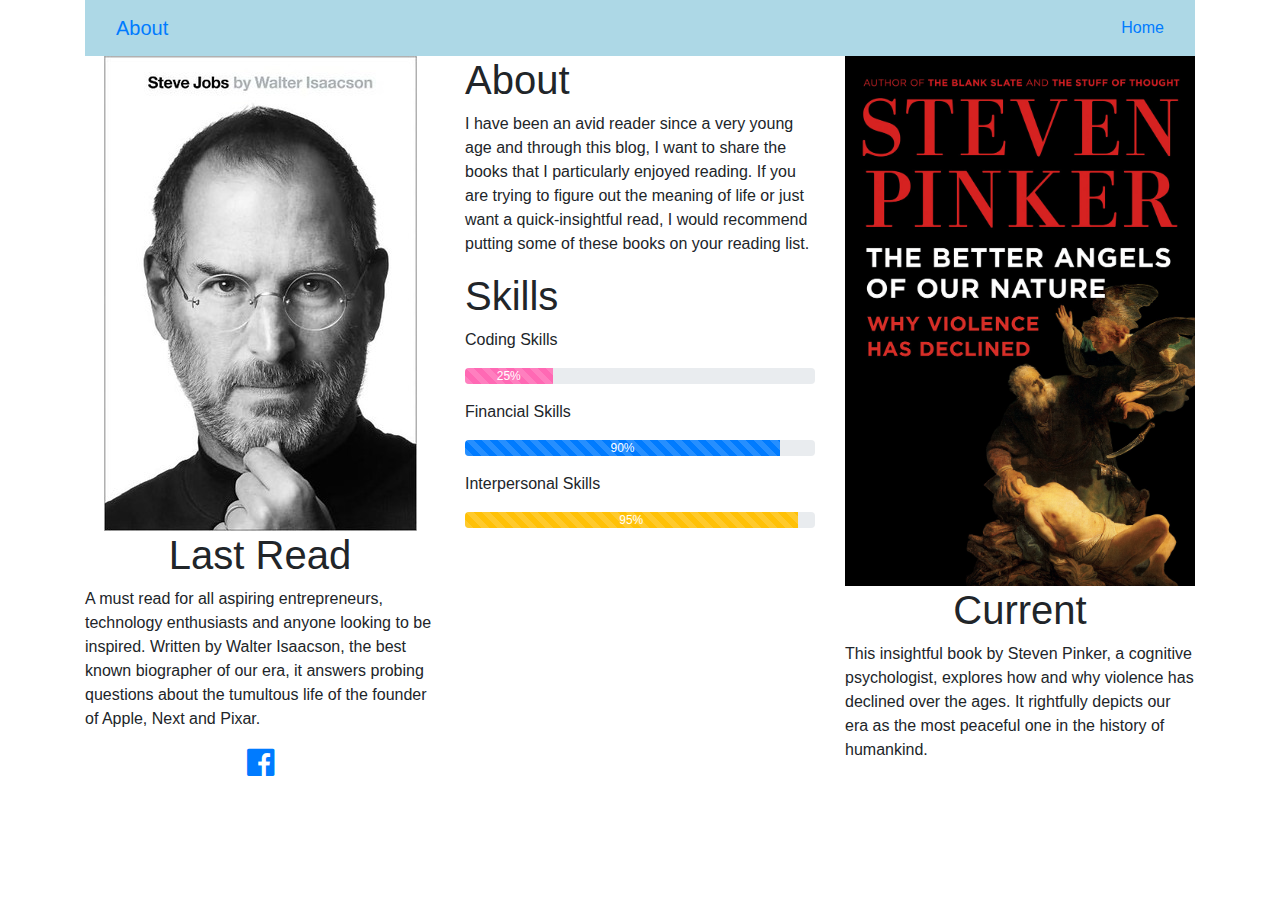
==== index.html @ 535a4681 "Readers Hub Website Uploads 221017" ====
<!DOCTYPE html>
<html>
<head>
	<title></title>
	<meta name="viewport" content="width=device-width, initial-scale=1, shrink-to-fit=no">
    <link rel="stylesheet" href="https://maxcdn.bootstrapcdn.com/bootstrap/4.0.0-alpha.6/css/bootstrap.min.css">
    <link rel="stylesheet" href="https://maxcdn.bootstrapcdn.com/font-awesome/4.4.0/css/font-awesome.min.css">
    <link rel="stylesheet" href ="css/style.css"
</head>
<body>	
	<div class="container">
		<nav class="navbar my-navbar">
		<div class="container">
		<a class="navbar-brand" href="about.html">About </a> 
		<ul class="nav navbar-nav pull-right">
			<li class="nav-item">
			</li>
				<a class="nav-link" href="index.html">Home
				</a>
		</nav>
		<div class="row">

			<div class="col-md-4">
				<div class="card text-center cardborder">
					<div class="card-block">
						<img class="profile-pic" src="img/sj.jpg">
						<h1> Last Read </h1>
						<p> A must read for all aspiring entrepreneurs, technology enthusiasts and anyone looking to be inspired. Written by Walter Isaacson, the best known biographer of our era, it answers probing questions about the tumultous life of the founder of Apple, Next and Pixar. </p>
						<a href="https://www.facebook.com/search/top/?q=eeshita%20pande" target="-blank">
							<i class="fa fa-facebook-official fa-2x" aria-hidden="true"></i>
						</a>

					</div>
				</div>
			</div>

		<div class="col-md-4">
				<div class="card text-left cardborder">
					<div class="card-block">
						<h1> About </h1>
						<p> I have been an avid reader since a very young age and through this blog, I want to share the books that I particularly enjoyed reading. If you are trying to figure out the meaning of life or just want a quick-insightful read, I would recommend putting some of these books on your reading list. </p>
					</div>
				</div>
			<div class="card cardborder">
				<div class="card-block">
					<h1>Skills</h1>
					<p> Coding Skills
					<div class="progress">
						<div class="progress-bar progress-bar-striped progress-bar-animated first-progress" style="width: 25%" role="progressbar" aria-valuenow="25" aria-valuemin="0" aria-valuemax="100"> 25%
						</div>
					</div>
					</p>
					
					<p> Financial Skills
					<div class="progress">
						<div class="progress-bar bg-information progress-bar-striped progress-bar-animated" style="width: 90%" role="progressbar" aria-valuenow="25" aria-valuemin="0" aria-valuemax="100"> 90%
						</div>
					</div>
					</p>

					<p> Interpersonal Skills
					<div class="progress">
						<div class="progress-bar bg-warning progress-bar-striped progress-bar-animated" style="width: 95%" role="progressbar" aria-valuenow="25" aria-valuemin="0" aria-valuemax="100"> 95%
						</div>
					</div>
					</p>

				</div>
			</div>
		</div>	
			
			<div class="col-md-4">
				<div class="card text-center cardborder">
					<div class="card-block">
						<img class="profile-pic" src="img/ba.jpg">
						<h1> Current </h1>
						<p> This insightful book by Steven Pinker, a cognitive psychologist, explores how and why violence has declined over the ages. It rightfully depicts our era as the most peaceful one in the history of humankind.  </p>
						
					</div>
				</div>
			</div>
		</div>

		<div class="row">
			
		</div>
	</div>
</body>
</html>
---- css/style.css ----
.profile-pic {
	max-width: 100%;
	border-style: none; 
}
a
{
	text-decoration: none;
}
.first-progress
{
	background-color: hotpink;
}

.my-navbar
{ 
	background-color: lightblue;
}

.background-image{

	background-image: url(../img/home.jpg);
	background-size: cover;
	background-repeat: no-repeat;
	height: 95vh;
}
.profile-pic2{
	max-width: 100%
	border-style: none;
}
p
{
	text-align: left;
}
.cardborder
{
	border-style: none;
}
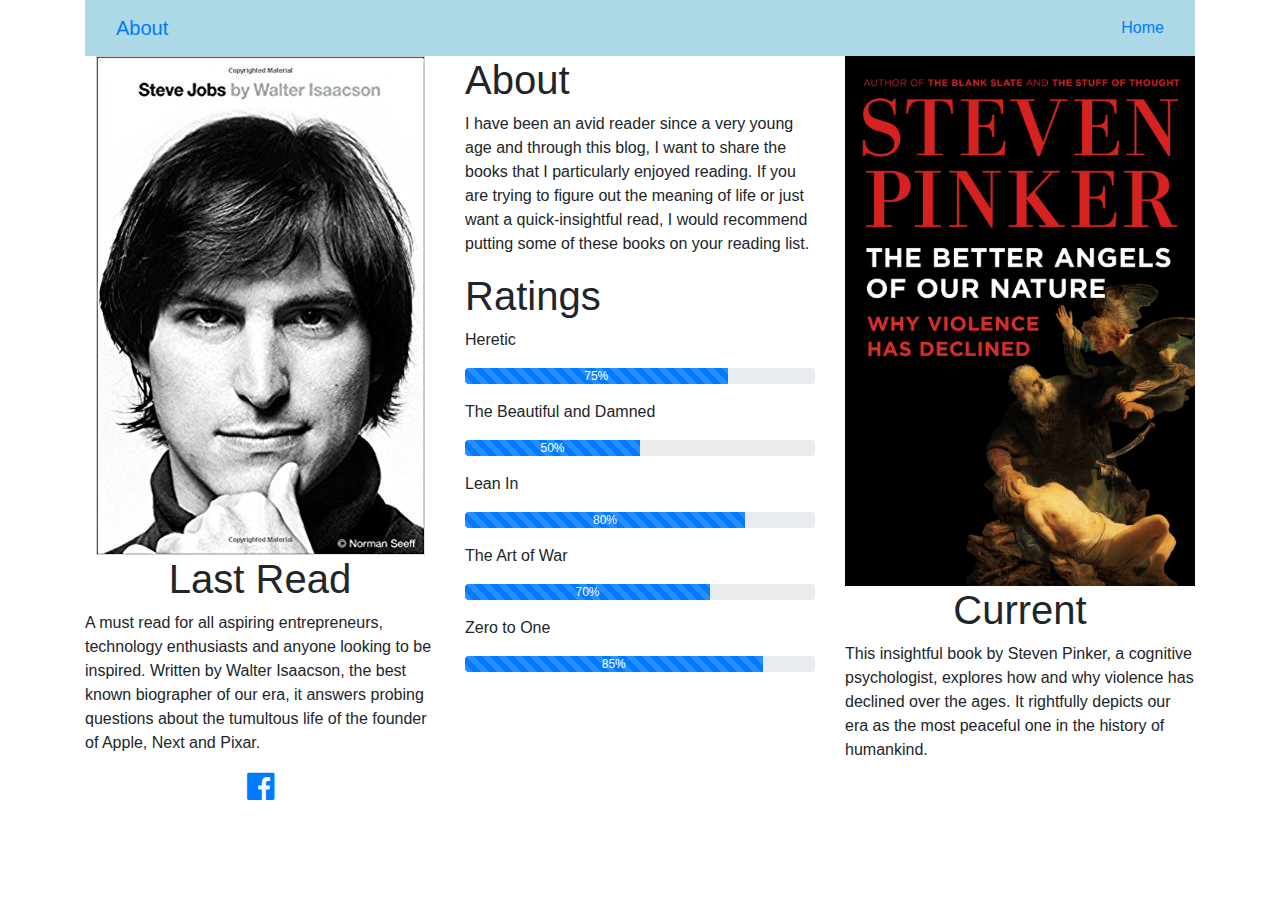
==== commit 1222769f: "221017 V2" ====
--- a/index.html
+++ b/index.html
@@ -5,7 +5,8 @@
 	<meta name="viewport" content="width=device-width, initial-scale=1, shrink-to-fit=no">
     <link rel="stylesheet" href="https://maxcdn.bootstrapcdn.com/bootstrap/4.0.0-alpha.6/css/bootstrap.min.css">
     <link rel="stylesheet" href="https://maxcdn.bootstrapcdn.com/font-awesome/4.4.0/css/font-awesome.min.css">
-    <link rel="stylesheet" href ="css/style.css"
+    <link rel="stylesheet" href="css/style.css">
+    <link rel="stylesheet" type="text/css" href="https://cdnjs.cloudflare.com/ajax/libs/animate.css/3.5.2/animate.css">
 </head>
 <body>	
 	<div class="container">
@@ -19,7 +20,6 @@
 				</a>
 		</nav>
 		<div class="row">
-
 			<div class="col-md-4">
 				<div class="card text-center cardborder">
 					<div class="card-block">
@@ -27,7 +27,7 @@
 						<h1> Last Read </h1>
 						<p> A must read for all aspiring entrepreneurs, technology enthusiasts and anyone looking to be inspired. Written by Walter Isaacson, the best known biographer of our era, it answers probing questions about the tumultous life of the founder of Apple, Next and Pixar. </p>
 						<a href="https://www.facebook.com/search/top/?q=eeshita%20pande" target="-blank">
-							<i class="fa fa-facebook-official fa-2x" aria-hidden="true"></i>
+							<i class="animated infinite bounce fa fa-facebook-official fa-2x" aria-hidden="true"></i>
 						</a>
 
 					</div>
@@ -43,24 +43,38 @@
 				</div>
 			<div class="card cardborder">
 				<div class="card-block">
-					<h1>Skills</h1>
-					<p> Coding Skills
+					<h1>Ratings</h1>
+					<p> Heretic
 					<div class="progress">
-						<div class="progress-bar progress-bar-striped progress-bar-animated first-progress" style="width: 25%" role="progressbar" aria-valuenow="25" aria-valuemin="0" aria-valuemax="100"> 25%
+						<div class="progress-bar progress-bar-striped progress-bar-animated bg-information" style="width: 75%" role="progressbar" aria-valuenow="25" aria-valuemin="0" aria-valuemax="100"> 75%
 						</div>
 					</div>
 					</p>
 					
-					<p> Financial Skills
+					<p> The Beautiful and Damned
 					<div class="progress">
-						<div class="progress-bar bg-information progress-bar-striped progress-bar-animated" style="width: 90%" role="progressbar" aria-valuenow="25" aria-valuemin="0" aria-valuemax="100"> 90%
+						<div class="progress-bar bg-information progress-bar-striped progress-bar-animated" style="width: 50%" role="progressbar" aria-valuenow="25" aria-valuemin="0" aria-valuemax="100"> 50%
 						</div>
 					</div>
 					</p>
 
-					<p> Interpersonal Skills
+					<p> Lean In
 					<div class="progress">
-						<div class="progress-bar bg-warning progress-bar-striped progress-bar-animated" style="width: 95%" role="progressbar" aria-valuenow="25" aria-valuemin="0" aria-valuemax="100"> 95%
+						<div class="progress-bar bg-information progress-bar-striped progress-bar-animated" style="width: 80%" role="progressbar" aria-valuenow="25" aria-valuemin="0" aria-valuemax="100"> 80%
+						</div>
+					</div>
+					</p>
+
+					<p> The Art of War
+					<div class="progress">
+						<div class="progress-bar bg-information progress-bar-striped progress-bar-animated" style="width: 70%" role="progressbar" aria-valuenow="25" aria-valuemin="0" aria-valuemax="100"> 70%
+						</div>
+					</div>
+					</p>
+
+					<p> Zero to One
+					<div class="progress">
+						<div class="progress-bar bg-information progress-bar-striped progress-bar-animated" style="width: 85%" role="progressbar" aria-valuenow="25" aria-valuemin="0" aria-valuemax="100"> 85%
 						</div>
 					</div>
 					</p>
--- a/css/style.css
+++ b/css/style.css
@@ -23,15 +23,12 @@
 	background-repeat: no-repeat;
 	height: 95vh;
 }
-.profile-pic2{
-	max-width: 100%
+
+p{
+	text-align: left;
+}
+
+.cardborder{
 	border-style: none;
 }
-p
-{
-	text-align: left;
-}
-.cardborder
-{
-	border-style: none;
-}+
